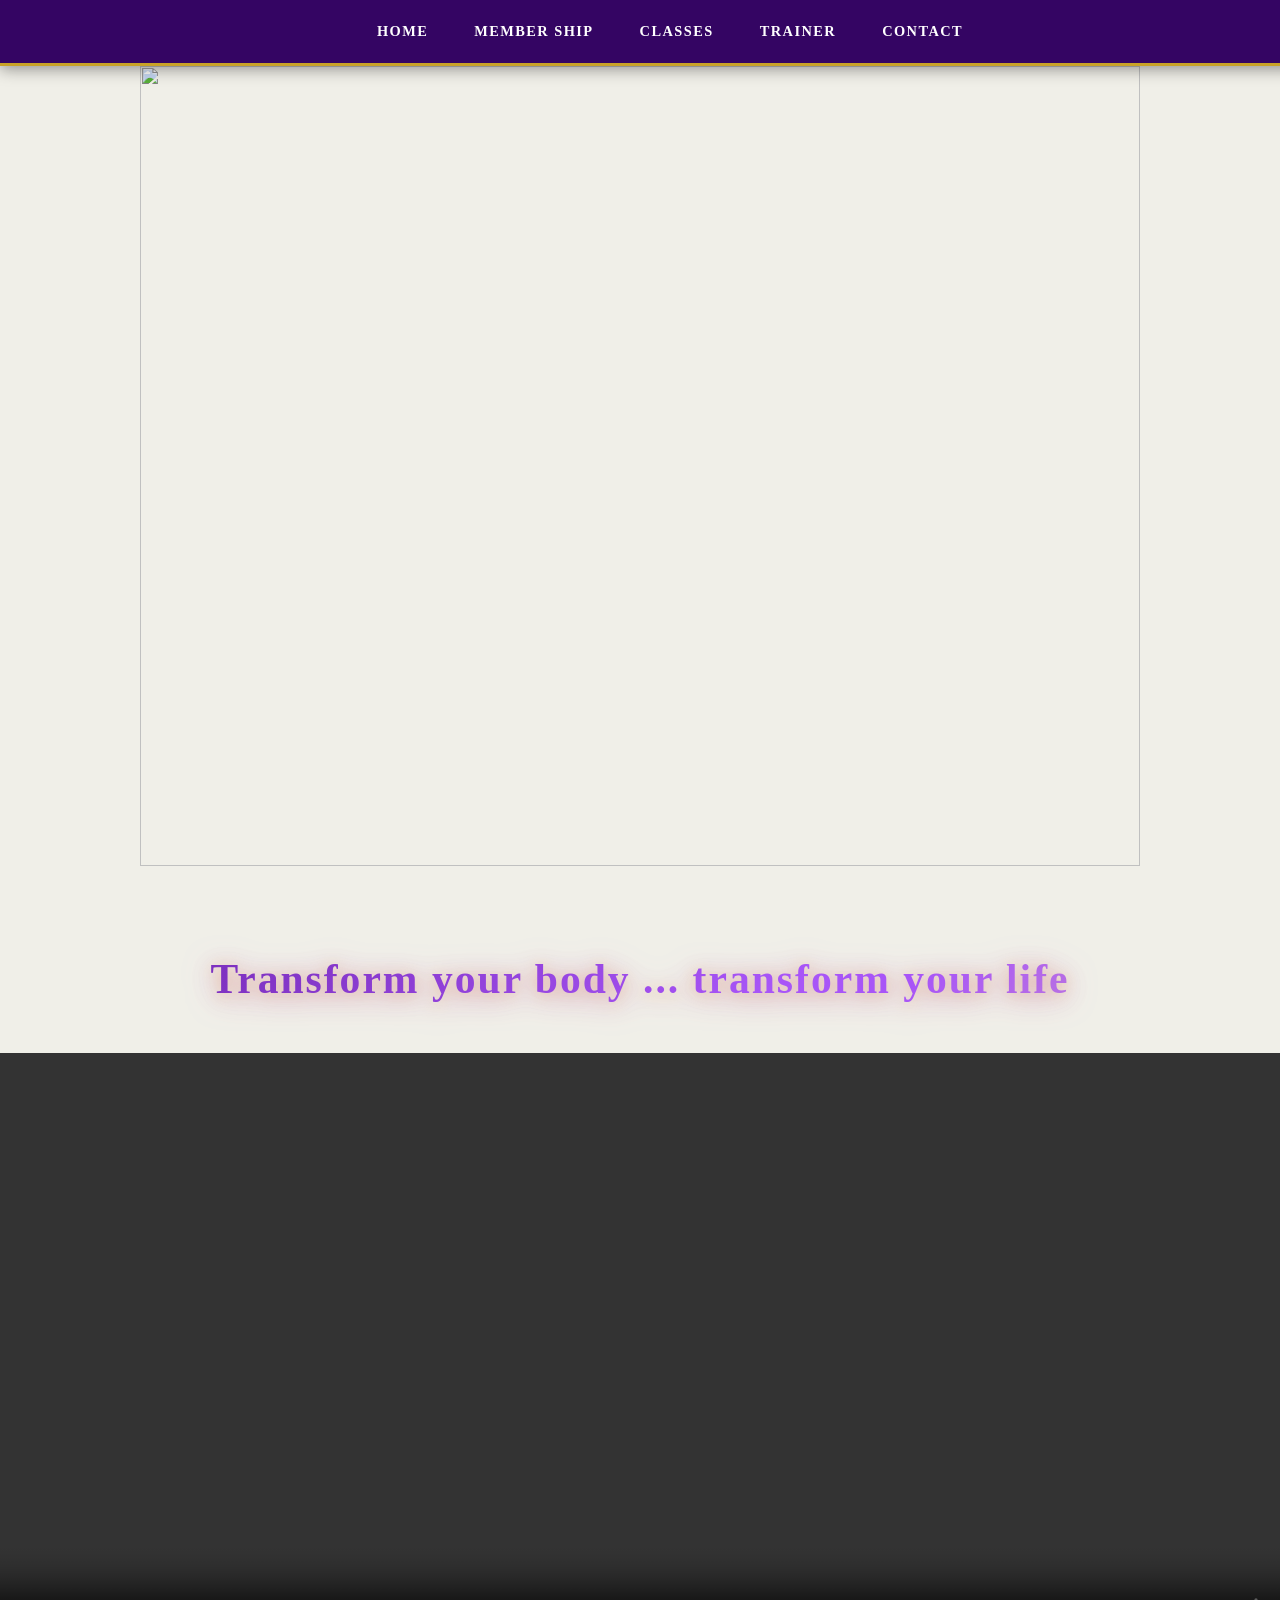
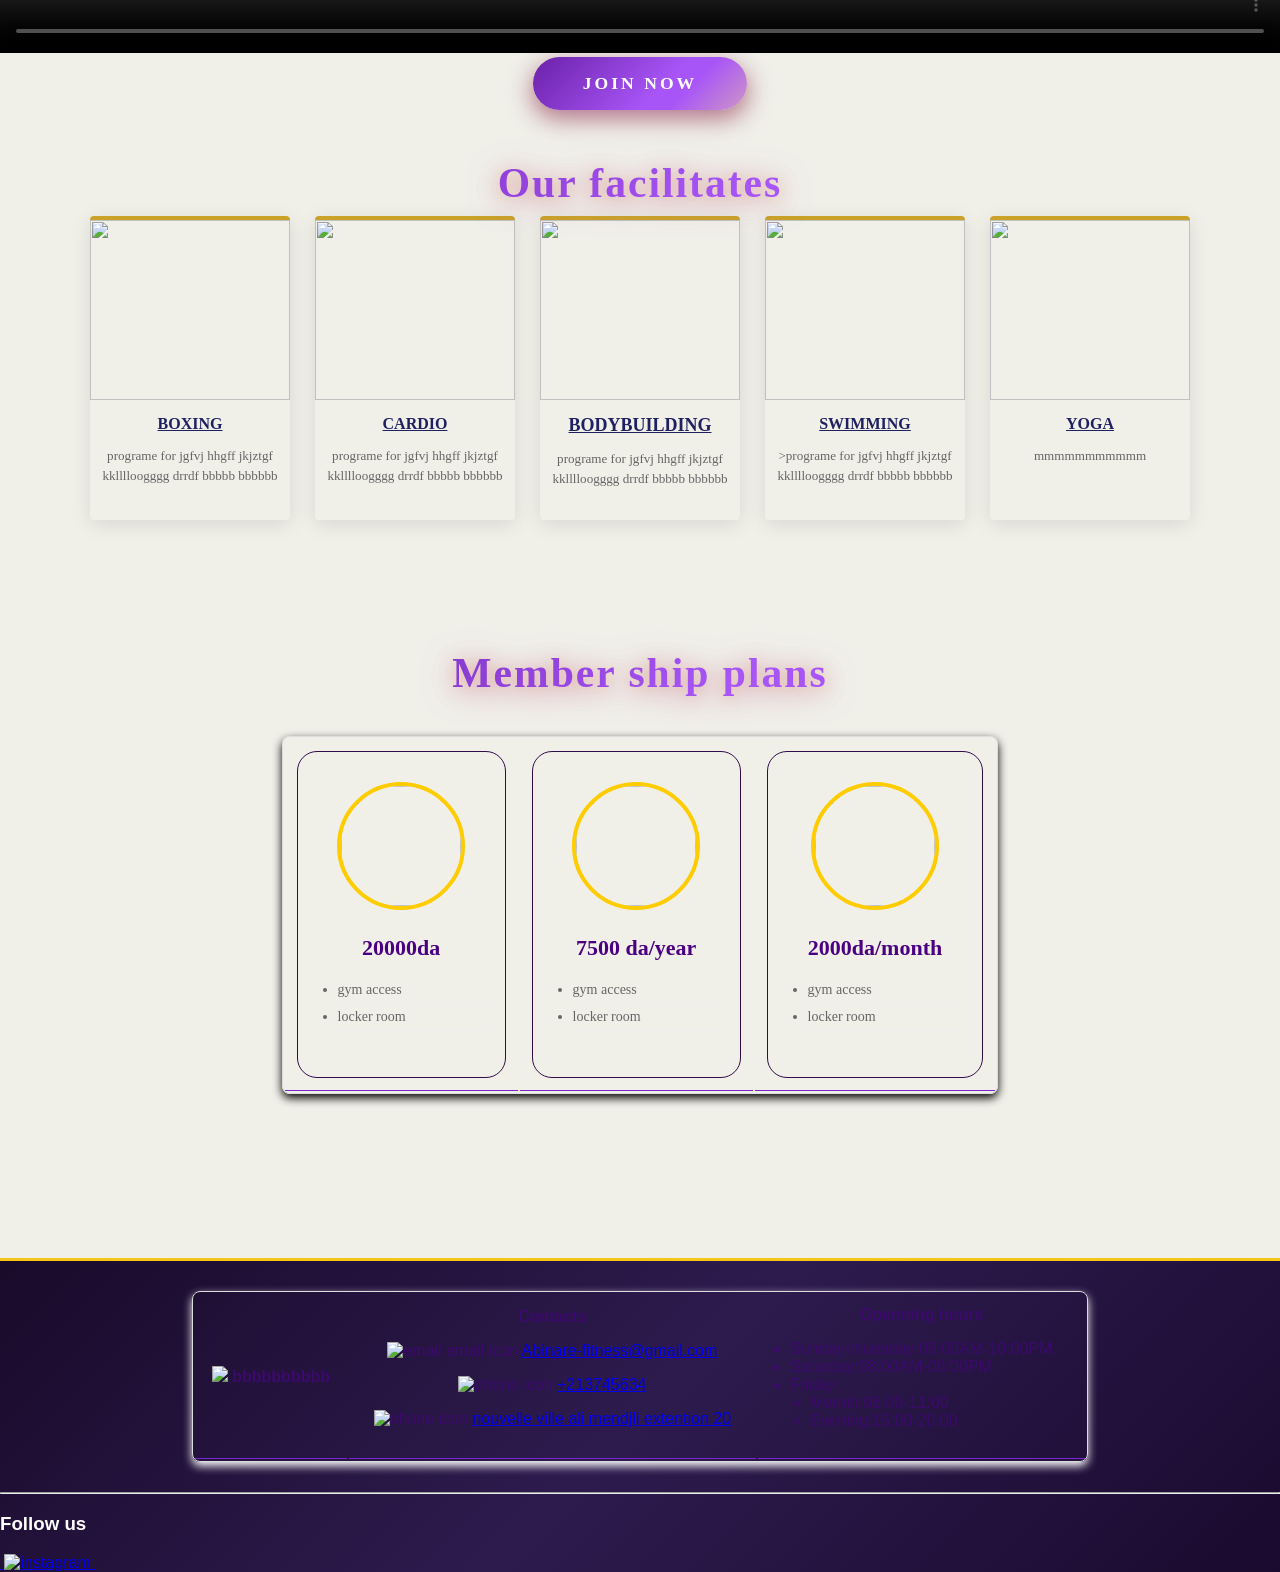
==== index.html @ 5574ee58 "add css" ====
<!DOCTYPE html>
<html>
    <head>
        <title>abinare-home</title>
        <link rel="stylesheet" href="home.css">
    </head>

 <body>
                         <!--navigation bar-->
    <nav class="navigation-bar">
        <ul>
            <li><a href="index.html">Home</a></li>
            <li><a href="membership.html">Member ship</a></li>
            <li><a href="Classes.html">Classes</a></li>
            <li><a href="trainer.html">Trainer</a></li>
            <li><a href="contact.html">Contact</a></li>
        </ul>
    </nav>

                            <!--hero section-->
<section class="herro">
    <div class="logo">
            <img src="c:\Users\pc\Downloads\logo Mar 7, 2026, 10_43_52 AM.png" >
    </div>  
    <div>
        <h1 id="slg">Transform your body ... transform your life</h1>
    </div>
                        <!--motivation video-->
    <section class="motivation video">
            <video controls>
            <source src="c:\Users\pc\Downloads\document_5861628553623248924.mp4" type="video/mp4"> your browser does not suppport the video tag
            </video>
    </section>
                        <!--join buttom-->
    <section class="join-button">
           <button type="button">join now</button>
    </section>
</section>
                           <!--facilitates-->
    <section class="facilitatesofabinare">
       <h2>Our facilitates</h2>
                                 <!--Boxing-->
          <div class="facilitates">
            <div class="facilitates-it">
             <img src="c:\Users\pc\Downloads\boxing.jpg">
                <a href="boxing.html" title="go to section">Boxing</a>
                <p>programe for jgfvj hhgff jkjztgf kklllloogggg drrdf bbbbb bbbbbb</p>
            </div>
                                 <!--cardio-->
          <div class="facilitates-it">
              <img src="c:\Users\pc\Downloads\photo_5861976618232909266_y.jpg">
                    <a href="cardio.html" title="go to section">Cardio</a>
                <p>programe for jgfvj hhgff jkjztgf kklllloogggg drrdf bbbbb bbbbbb </p>
          </div>
                              <!--Bodybuilding-->
          <div class="facilitates-it">
              <img src="c:\Users\pc\Downloads\photo_5861976618232909281_y.jpg" >     
                    <a href="Bodybuilding.html" style="font-size: 18px;"title="go to section">Bodybuilding</a>
                    <p>programe for jgfvj hhgff jkjztgf kklllloogggg drrdf bbbbb bbbbbb</p>
          </div>
                               <!--Swimming-->
          <div class="facilitates-it">
                <img src="c:\Users\pc\Downloads\photo_5861976618232909267_y.jpg"  >                
                    <a href="Swimming.html" title="go to section">Swimming</a>
                    <p>>programe for jgfvj hhgff jkjztgf kklllloogggg drrdf bbbbb bbbbbb</p>
          </div>
           <!--Yoga-->
           <div class="facilitates-it">
            <img src="c:\Users\pc\Downloads\photo_5875226192909110465_y.jpg">
                <a href="Yoga.html" title="go to section">Yoga</a>
                <p>mmmmmmmmmmm</p>
            </div>
           </div>
    </section>

                            <!--member ship section-->
    <section class="membership">
        <h2>Member ship plans</h2>
        <table classs="membership-t">
            <tr>
                <td>
                    <div class="membership-c">
                     <img src="c:\Users\pc\Downloads\photo_5861976618232909250_y.jpg"> <br>
                         <span><b>20000da</b></span>
                        <ul>
                            <li>gym access</li>
                            <li>locker room</li>
                        </ul>
                    </div>                        
                </td>
                <td >
                    <div class="membership-c">
                      <img src="c:\Users\pc\Downloads\photo_5861976618232909255_y.jpg"> <br>
                      <span><b>7500 da/year</b></span>
                      <ul>
                        <li>gym access</li>
                        <li>locker room</li>
                      </ul>
                    </div>
                </td>
                <td>
                    <div class="membership-c">
                        <img src="c:\Users\pc\Downloads\photo_5861976618232909254_y.jpg"> <br>
                        <span><b>2000da/month</b></span>
                        <ul>
                            <li>gym access</li>
                            <li>locker room</li>
                        </ul>
                    </div>
                </td>
            </tr>
        </table>
    </section>
                <br><br><br>
                            <!--footer-->
    <footer class="footer-h">
        <table>
            <tr>
                <td>
                  <div>
                    <img src="c:\Users\pc\Downloads\logo Mar 7, 2026, 10_43_52 AM.png">
                    <span><b>bbbbbbbbbb</b></span>
                  </div>
                </td>
                <td>
                  <div>
                  <span><b>Contacts</b></span>
                   <p>
                <img src="c:\Users\pc\Downloads\adressmail.png" alt="email email icon">
                <a href="mailto:Abinare-fitness@gmail.com">Abinare-fitness@gmail.com</a>               
                   </p>
                   <p>
                    <img src="c:\Users\pc\Downloads\icon_transparent_1.png" alt="phone icon">
                    <a href="mailto:+213745634">+213745634</a>
                   </p>
                    <p>
                    <img src="c:\Users\pc\Downloads\icon_transparent_2.png"alt="phone icon">
                    <a href="mailto:nouvelle ville ali mendjli extention 20 ">nouvelle ville ali mendjli extention 20</a>
                   </p>
                </div>
                </td>
                 <td>
                   <div>
                      <spam><b>Openning hours</b></spam>
                <ul>
                    <li>Sunday-thuesday:06:00AM-10:00PM</li>
                    <li>Saturday:08:00AM-08:00PM</li>
                    <li>Friday:</li>
                    <ul>
                        <li>Mornin:06:00-11:00</li>
                        <li>Evening:15:00-20:00</li>
                    </ul>
                </ul>
             </div>
             </td>
            </tr>
        </table>
             <hr>
             <h3>Follow us</h3>
             <div>
                <a href="http://facebook.com " target="_blank">
                    <img src=""alt="">
                </a>
                <a href="http://Instagram.com " target="_blank">
                    <img src="c:\Users\pc\Downloads\photo_5864228418046594555_x.jpg"alt="instagram">
                    <a href="http://wa.me " target="_blank">
                    <img src=""alt="">
                </a>
                </a>
             </div>
    </footer>
</body>
</html>
---- home.css ----
body{
    background-color: #f0efe8;
    margin: 0;
    padding: 0;
}
.navigation-bar{
    background-color:#340563;
    padding: 15px 30px;
    position: sticky;
    top:0;
    z-index: 100;
    box-shadow: 0 3px 15px rgba(0,0,0,0.4);
    width: 100%;
    border-bottom: 3px solid #c9a227;
}
.navigation-bar ul{
    list-style: none;
    display: flex;
    gap: 10px;
    margin: 0;
    padding: 0;
    justify-content: center;
}
.navigation-bar ul li a{
    color: white;
    text-decoration: none;
    font-size: 0.9rem;
    font-weight: 600;
    letter-spacing: 0.1em;
    text-transform: uppercase;
    padding: 8px 18px;
    display: block;
    transition: color 0.2s;
    position: relative;
}
.navigation-bar ul li a::after{
    position: absolute;
    bottom: 0;
    left: 50%;
    right: 50%;
    height: 2px;
    background: #c9a227;
    transition: left 0.25s,right 0.25s;  
}
.navigation-bar ul li a:hover{
    color: #c9a227;
}
.navigation-bar ul li a:hover::after{
    left: 10%;
    right: 10%;
}
h1{
    text-align: center;
    background-color: #340563;
    color:#ffd700;
    width: 100%;
    padding: 40px;
    margin-top: 20px;
    font-size: 40px;
    margin: 0;
    letter-spacing: 2px;
}
/*home*/
.logo{
   display: flex;
   align-items: center;
   justify-content: center;
   perspective: 800px;
}
.logo img{
    width: 1000px;
    height: 800px;
}
#slg ,h2{
    text-align: center;
    font-family: 'playfair display', 'georgia' ,serif;
    font-size: 2.6rem;
    font-weight: 700;
    letter-spacing: 2px;
    line-height: 1.6;
    margin:0 auto;
    margin-top: 40px;
    width: 90%;
    background: linear-gradient(135deg , #6b21a8 0%, #a855f7 30% ,#a855f7 35% ,#fde68a 68%, #f59e0b 80%, white 100%);
    -webkit-background-clip: text;
    -webkit-text-fill-color: transparent;
    filter: drop-shadow(0px 4px 15px rgba(168,85,247,0.6)) drop-shadow(0px 2px 8px rgba(245,158,11,0.4));
    background-size: 200% 200%;
    animation: shimmer 4s ease-in-out infinite;
}
@keyframes shimmer {
        0% {background-position:0% 50%}
        50% {background-position:100% 50%}
        100% {background-position:0% 50%}
    }


.motivation video{
    width: 100%;
    height: 600px;
}
.join-button button{
 display: block;
 margin: 0 auto;
 padding: 16px 50px;
 font-family: 'playfair display','georgia',serif;
 font-size: 1.1rem;
 font-weight: 700;
 letter-spacing: 3px;
 text-transform: uppercase;
 color: white;
 border: none;
 border-radius: 50px;
 cursor: pointer;
 background:linear-gradient(135deg , #6b21a8 0%, #a855f7 30% ,#a855f7 35% ,#fde68a 68%, #f59e0b 80%, white 100%);
 background-size: 200% 200%;
 animation: btnShimmer 3s ease-in-out infinite;
 box-shadow:0 8px 25px rgba(107,33,168,0.5),0 8px 20px rgba(245,158,11,0.4);
}
.join-button button:active{
    transform:translateY(0px) scale(0.98) ;
}
@keyframes shimmer {
        0% {background-position:0% 50%}
        50% {background-position:100% 50%}
        100% {background-position:0% 50%}

    }
    /*classes-home */
    .facilitatesofabinare{
        padding: flex;
        background-color: #f0efe8;
    }
    .facilitates{
        display: flex;
        flex-wrap: wrap;
        gap: 25px;
        justify-content: center;
    }
    .facilitates-it{
        border-top: 4px solid #c9a227;
        border-radius: 4px;
        width: 200px;
        overflow: hidden;
        box-shadow: 0 4px 20px rgba(0,0,0,0.1);
        text-align: center;
        transition: transform 0.25s ,box-shadow 0.25s;
    }
    .facilitates-it:hover{
        transform:translateY(-6px);
        box-shadow: 0 10px 30px rgba(0,0,0,0.18);

    }
    .facilitates-it img{
        width:100%;
        height:180px;
        object-fit: cover;
        display: block;
    }
    .facilitates-it a{
        display: block;
        margin: 15px 10px 8px;
        color: #1e2060;
        font-size: 1rem;
        font-weight: 700;
        text-transform: uppercase;
        transition: color 0.2s;
    }
    .facilitates-it a:hover{
        color: #c9a227;
    }
    .facilitates-it p{
        color: #666;
        font-size: 0.82rem;
        padding: 0 12px 18px;
        line-height: 1.5;
    }
    /*membership-home*/
    .membership{
        padding: 80px 10%;
        text-align: center;
    }
    .membership-t{
        width: 100%;
        border-collapse: separate;
        border-spacing: 30px;
    }
    .membership-c{
        border-radius: 20px;
        border: 1px solid #2f0d4b;
        box-shadow: 0 10px 25px rgba();
        padding: 30px 20px;
        transition: all 0.3s ease;
        text-align: center;
    }
    .membership-c:hover{
        transform: translateY(-10px);
        box-shadow: 0 15px 35px rgba(0,0,0,0.1);
        border-color: #ffcc00;
        background-color: #4b0082;
    }
    .membership-c img{
        width: 120px;
        height: 120px;
        border-radius: 50%;
        object-fit: cover;
        border:4px solid #ffcc00 ;
        margin-bottom: 15px;
    }
    .membership-c span {
        display: block;
        font-size: 22px;
        font-weight: bold;
        color: #4b0082;
        margin: 10px 0;
        transition: 0.3s;
    }
    .membership-c:hover span{
        color: #ffcc00;
    }
    .membership-c ul li{
        font-size: 14px;
        color: #666;
        padding: 5px 0;
        border-bottom: 1px solid #f0f0f0;
        transition: 0.3s;
    }
.membership-c:hover ul li{
    color: #ffffff;
    border-bottom: rgba(255,255,255,0.2);
}
/*classes*/
#classes-des{
    font-size: 1.3rem;
    color: #555;
    letter-spacing: 1px;
    font-style: italic;
    text-align: center;
    margin: 10px auto 20px;
    margin-top: 40px;
    max-width: 600px;
    line-height: 1.6;
     background: linear-gradient(135deg , #6b21a8 0%, #a855f7 30% ,#a855f7 35% ,#fde68a 68%, #f59e0b 80%, white 100%);
    -webkit-background-clip: text;
    -webkit-text-fill-color: transparent;
}
 /*footer*/
 .footer-h{
    background: linear-gradient(135deg,#1a0a2a 0%,#2d1b4e 50%,#1a0a2e 100%);
    color: #fff;
    font-family: 'Segoe UI', sans-serif;
    border-top: 3px solid #f5c518;
    padding:0;
 }
 

/*memberships*/
.register{

}
                            /*adminplans*/
 #pl{
    text-align: center;
    color: #5a189a;
    font-size: 20px;                         }
    /*styling tables(classes & add a new plam*/
table{
    width:70%;
    margin: 30px auto;
    border: 1px solid #ddd;
    border-radius: 8px;
    border-collapse: separate;
    overflow: hidden;
    box-shadow: 0 4px 10px;
    rgba(0,0,0,0,1);
}
th{
    background-color: #ffda03;
    color: #3c096c;
    padding: 12px;
    font-size: 18px;  
}
td{
    padding: 12px;
    text-align: center;
    border-bottom: 1px solid #7b24d2;
    color:#3c096c;
}
tr:hover{
   background-color: #f5e6ff;
}
ul{
    text-align: left;
    padding-left: 20px;
}
button{
    display: block;
     margin: 3px auto;
    padding: 16px 50px;
    background-color: #5a189a;
    color: white;
    border: none;
    border-radius: 6px;
    cursor: pointer;
    font-weight: bold;
    transition: 0.3s;
}
button:hover{
    background-color:#ffd700;
    color: #3c0961;
}
.planform , .register{ 
    max-width: 600px;
    margin: 0 auto;
    padding: 20px;
    border: 5px solid #5a189a;
    border-radius: 15px;
    box-shadow: 5px 5px 15px;
    background-color: #f5e6ff /*#f0efe8*/;
    rgba(0,0,0,0,1);
}
field{
    border: none;
    padding: 0;
}
label{
    display: block;
    color: #350336;
    font-weight: bold;
    margin-bottom: 5px;
}
input[type="text"],input[type="number"],textarea{
    width: 100%;
    padding: 10px;
    margin-bottom: 40px;
    border: 3px solid ;
    border-radius: 15px;
    border-color: #ffd700;
    box-sizing: border-box;
}
input:focus,textarea:focus{
    outline: none;
    background-color: #ffd700;
    box-shadow: 0 0 5px rgba(45,42,26,0.5);
}
textarea{
    height: 100px;
    resize: vertical;
}
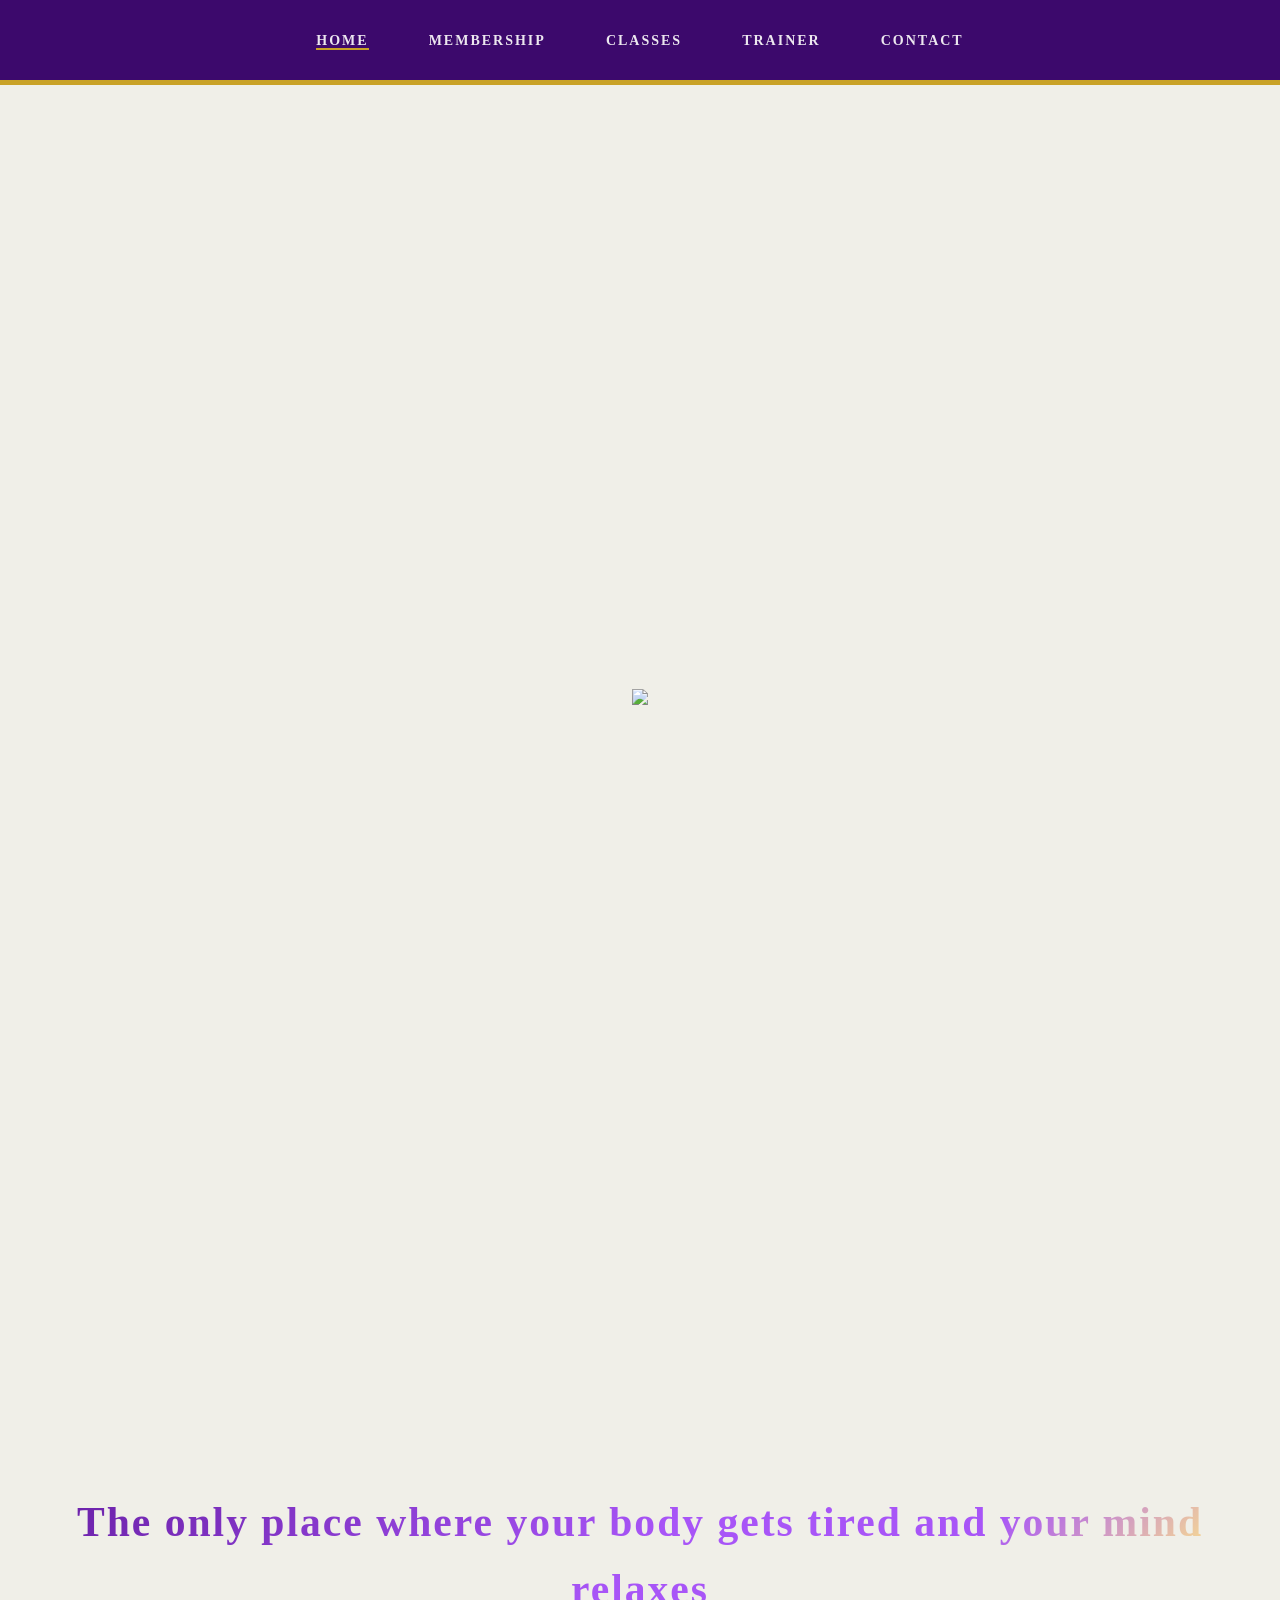
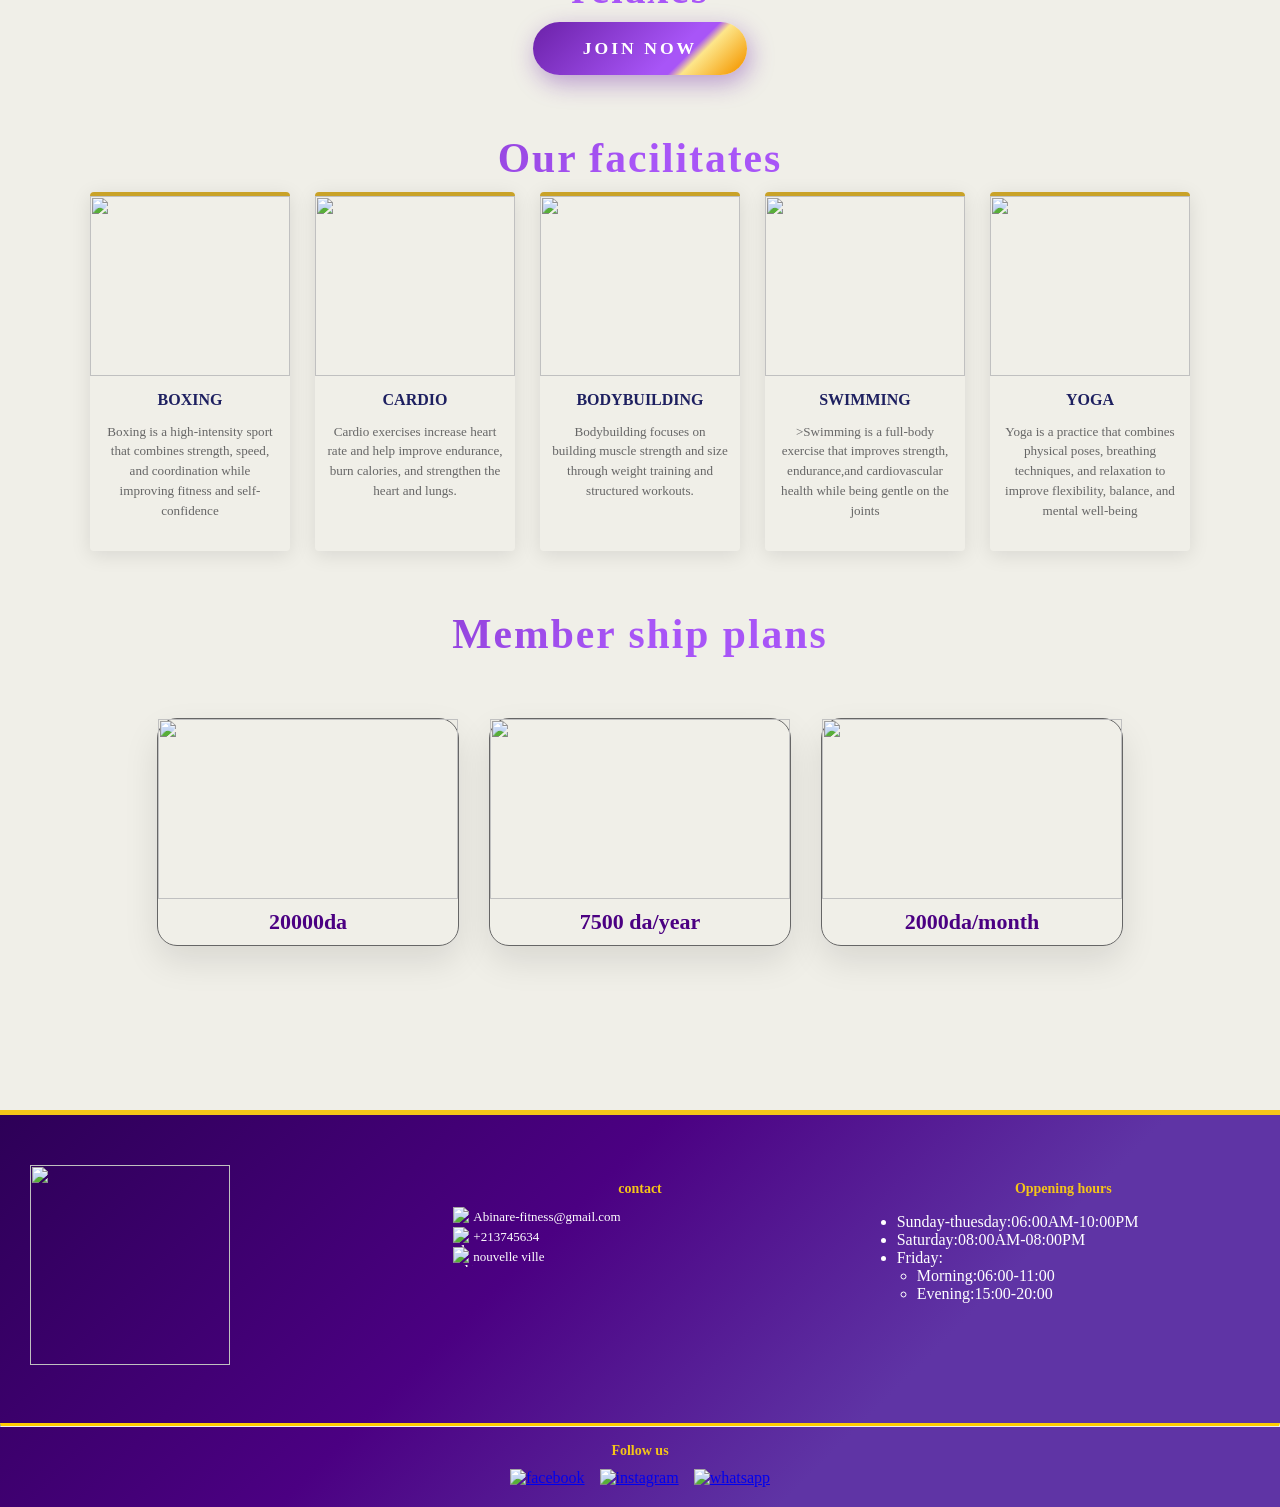
==== commit a67a1e2a: "add" ====
--- a/index.html
+++ b/index.html
@@ -1,171 +1,143 @@
 <!DOCTYPE html>
 <html>
     <head>
-        <title>abinare-home</title>
+        <title></title>
         <link rel="stylesheet" href="home.css">
     </head>
 
  <body>
                          <!--navigation bar-->
-    <nav class="navigation-bar">
+                         <header>
+    <nav class="Links">
         <ul>
-            <li><a href="index.html">Home</a></li>
-            <li><a href="membership.html">Member ship</a></li>
-            <li><a href="Classes.html">Classes</a></li>
-            <li><a href="trainer.html">Trainer</a></li>
-            <li><a href="contact.html">Contact</a></li>
+            <li><a href="index.html" id="access" class="active">Home</a></li>
+            <li><a href="membership.html"id="access">Membership</a></li>
+            <li><a href="Classes.html" id="access">Classes</a></li>
+            <li><a href="trainers.html"id="access">Trainer</a></li>
+            <li><a href="contact.html"id="access">Contact</a></li>
         </ul>
     </nav>
-
+</header>
                             <!--hero section-->
-<section class="herro">
+<section>
+                  <!--motivation video-->
+    <section class="motivation video">
+            <video autoplay muted loop>
+            <source src="c:\Users\Far DigiTech\OneDrive\Dokumenter\photo\LUXURIOUS GYM TOUR __ MINISTRY OF FITNESS __ INTERIOR DESIGN BY AP INTERIOR STUDIO.mp4" type="video/mp4">
+            </video>
+    </section>
     <div class="logo">
-            <img src="c:\Users\pc\Downloads\logo Mar 7, 2026, 10_43_52 AM.png" >
+            <img src="c:\Users\Far DigiTech\OneDrive\Dokumenter\photo\5888913227184278821_121.jpg" >
     </div>  
     <div>
-        <h1 id="slg">Transform your body ... transform your life</h1>
+        <h2 id="slg">The only place where your body gets tired and your mind relaxes</h2>
     </div>
-                        <!--motivation video-->
-    <section class="motivation video">
-            <video controls>
-            <source src="c:\Users\pc\Downloads\document_5861628553623248924.mp4" type="video/mp4"> your browser does not suppport the video tag
-            </video>
-    </section>
                         <!--join buttom-->
     <section class="join-button">
            <button type="button">join now</button>
     </section>
 </section>
-                           <!--facilitates-->
+                           <!--facilitates section-->
     <section class="facilitatesofabinare">
        <h2>Our facilitates</h2>
                                  <!--Boxing-->
           <div class="facilitates">
             <div class="facilitates-it">
-             <img src="c:\Users\pc\Downloads\boxing.jpg">
-                <a href="boxing.html" title="go to section">Boxing</a>
-                <p>programe for jgfvj hhgff jkjztgf kklllloogggg drrdf bbbbb bbbbbb</p>
+             <img src="c:\Users\Far DigiTech\OneDrive\Dokumenter\photo\5861976618232909273_121.jpg">
+                <a href="boxing.html" title="boxing">Boxing</a>
+                <p>Boxing is a high-intensity sport that combines strength, speed, and coordination while improving fitness and self-confidence</p>
             </div>
                                  <!--cardio-->
           <div class="facilitates-it">
-              <img src="c:\Users\pc\Downloads\photo_5861976618232909266_y.jpg">
-                    <a href="cardio.html" title="go to section">Cardio</a>
-                <p>programe for jgfvj hhgff jkjztgf kklllloogggg drrdf bbbbb bbbbbb </p>
+              <img src="c:\Users\Far DigiTech\OneDrive\Dokumenter\photo\5888913227184278861_121.jpg">
+                    <a href="cardio.html"title="cardio">Cardio</a>
+                <p>Cardio exercises increase heart rate and help improve endurance, burn calories, and strengthen the heart and lungs.</p>
           </div>
                               <!--Bodybuilding-->
           <div class="facilitates-it">
-              <img src="c:\Users\pc\Downloads\photo_5861976618232909281_y.jpg" >     
-                    <a href="Bodybuilding.html" style="font-size: 18px;"title="go to section">Bodybuilding</a>
-                    <p>programe for jgfvj hhgff jkjztgf kklllloogggg drrdf bbbbb bbbbbb</p>
+              <img src="c:\Users\Far DigiTech\OneDrive\Dokumenter\photo\5861976618232909281_121.jpg" >     
+                    <a href="Bodybuilding.html"title="bodybuilding">Bodybuilding</a>
+                    <p>Bodybuilding focuses on building muscle strength and size through weight training and structured workouts.</p>
           </div>
                                <!--Swimming-->
           <div class="facilitates-it">
-                <img src="c:\Users\pc\Downloads\photo_5861976618232909267_y.jpg"  >                
-                    <a href="Swimming.html" title="go to section">Swimming</a>
-                    <p>>programe for jgfvj hhgff jkjztgf kklllloogggg drrdf bbbbb bbbbbb</p>
+                <img src="c:\Users\Far DigiTech\OneDrive\Dokumenter\photo\5888913227184278862_121.jpg"  >                
+                    <a href="Swimming.html" title="swimming">Swimming</a>
+                    <p>>Swimming is a full-body exercise that improves strength, endurance,and cardiovascular health while being gentle on the joints</p>
           </div>
            <!--Yoga-->
            <div class="facilitates-it">
-            <img src="c:\Users\pc\Downloads\photo_5875226192909110465_y.jpg">
-                <a href="Yoga.html" title="go to section">Yoga</a>
-                <p>mmmmmmmmmmm</p>
+            <img src="c:\Users\Far DigiTech\OneDrive\Dokumenter\photo\5875226192909110465_121.jpg">
+                <a href="Yoga.html" title="yoga">Yoga</a>
+                <p>Yoga is a practice that combines physical poses, breathing techniques, and relaxation to improve flexibility, balance, and mental well-being</p>
             </div>
            </div>
     </section>
 
-                            <!--member ship section-->
-    <section class="membership">
-        <h2>Member ship plans</h2>
-        <table classs="membership-t">
-            <tr>
-                <td>
+                            <!--membership section-->
+    <section>
+        <h2>Member ship plans</h2>  
+        <div class="membership">         
                     <div class="membership-c">
-                     <img src="c:\Users\pc\Downloads\photo_5861976618232909250_y.jpg"> <br>
+                     <img src="c:\Users\Far DigiTech\OneDrive\Dokumenter\photo\5888913227184278863_121.jpg"> 
                          <span><b>20000da</b></span>
-                        <ul>
-                            <li>gym access</li>
-                            <li>locker room</li>
-                        </ul>
                     </div>                        
-                </td>
-                <td >
                     <div class="membership-c">
-                      <img src="c:\Users\pc\Downloads\photo_5861976618232909255_y.jpg"> <br>
+                      <img src="c:\Users\Far DigiTech\OneDrive\Dokumenter\photo\5861976618232909255_121.jpg"> 
                       <span><b>7500 da/year</b></span>
-                      <ul>
-                        <li>gym access</li>
-                        <li>locker room</li>
-                      </ul>
                     </div>
-                </td>
-                <td>
                     <div class="membership-c">
-                        <img src="c:\Users\pc\Downloads\photo_5861976618232909254_y.jpg"> <br>
+                        <img src="c:\Users\Far DigiTech\OneDrive\Dokumenter\photo\5888913227184278864_121.jpg">
                         <span><b>2000da/month</b></span>
-                        <ul>
-                            <li>gym access</li>
-                            <li>locker room</li>
-                        </ul>
                     </div>
-                </td>
-            </tr>
-        </table>
+        </div>           
     </section>
                 <br><br><br>
                             <!--footer-->
-    <footer class="footer-h">
-        <table>
-            <tr>
-                <td>
-                  <div>
-                    <img src="c:\Users\pc\Downloads\logo Mar 7, 2026, 10_43_52 AM.png">
-                    <span><b>bbbbbbbbbb</b></span>
-                  </div>
-                </td>
-                <td>
-                  <div>
-                  <span><b>Contacts</b></span>
-                   <p>
-                <img src="c:\Users\pc\Downloads\adressmail.png" alt="email email icon">
+    <footer  class="footer-h">
+        <div class="footer-g"> 
+            <div class="footer-logo">
+                    <img src="c:\Users\Far DigiTech\OneDrive\Dokumenter\photo\5888913227184278821_121.jpg">
+            </div>
+                     <div class="footer-contact">
+                         <h3>contact</h3>
+                   <div class="contact-it">
+                <img src="c:\Users\Far DigiTech\OneDrive\Dokumenter\photo\5884361072951627106_121.jpg" alt="email icon">
                 <a href="mailto:Abinare-fitness@gmail.com">Abinare-fitness@gmail.com</a>               
-                   </p>
-                   <p>
-                    <img src="c:\Users\pc\Downloads\icon_transparent_1.png" alt="phone icon">
-                    <a href="mailto:+213745634">+213745634</a>
-                   </p>
-                    <p>
-                    <img src="c:\Users\pc\Downloads\icon_transparent_2.png"alt="phone icon">
-                    <a href="mailto:nouvelle ville ali mendjli extention 20 ">nouvelle ville ali mendjli extention 20</a>
-                   </p>
-                </div>
-                </td>
-                 <td>
-                   <div>
-                      <spam><b>Openning hours</b></spam>
+                   </div>
+                   <div class="contact-it">
+                    <img src="c:\Users\Far DigiTech\OneDrive\Dokumenter\photo\5864228418046594525_121.jpg" alt="phone icon">
+                    <a href="tel:+213745634">+213745634</a>
+                   </div>
+                    <div  class="contact-it">
+                    <img src="c:\Users\Far DigiTech\OneDrive\Dokumenter\photo\5888913227184278807_121.jpg"alt="address icon">
+                    <span>nouvelle ville </span>
+                    </div>
+            </div>
+            <div class="f-oppenin-h">
+                 <h3>Oppening hours</h3>
                 <ul>
                     <li>Sunday-thuesday:06:00AM-10:00PM</li>
                     <li>Saturday:08:00AM-08:00PM</li>
                     <li>Friday:</li>
                     <ul>
-                        <li>Mornin:06:00-11:00</li>
+                        <li>Morning:06:00-11:00</li>
                         <li>Evening:15:00-20:00</li>
                     </ul>
                 </ul>
              </div>
-             </td>
-            </tr>
-        </table>
+        </div>
              <hr>
              <h3>Follow us</h3>
-             <div>
-                <a href="http://facebook.com " target="_blank">
-                    <img src=""alt="">
+             <div class="footer-social">
+                <a href="http://facebook.com "target="_blank">
+                    <img src="c:\Users\Far DigiTech\OneDrive\Dokumenter\photo\5884361072951627110_120.jpg"alt="facebook">
                 </a>
-                <a href="http://Instagram.com " target="_blank">
-                    <img src="c:\Users\pc\Downloads\photo_5864228418046594555_x.jpg"alt="instagram">
-                    <a href="http://wa.me " target="_blank">
-                    <img src=""alt="">
+                <a href="http://Instagram.com "target="_blank">
+                    <img src="c:\Users\Far DigiTech\OneDrive\Dokumenter\photo\5888913227184278806_121.jpg"alt="instagram">
                 </a>
+                <a href="http://wa.me " target="_blank">
+                    <img src="c:\Users\Far DigiTech\OneDrive\Dokumenter\photo\5884361072951627112_121.jpg"alt="whatsapp">
                 </a>
              </div>
     </footer>
--- a/home.css
+++ b/home.css
@@ -1,74 +1,75 @@
+@import url('https://fonts.googleapis.com/css2?family=Archivo+Black&family=Faster+One&family=Story+Script&display=swap');
 body{
     background-color: #f0efe8;
     margin: 0;
-    padding: 0;
-}
-.navigation-bar{
-    background-color:#340563;
-    padding: 15px 30px;
-    position: sticky;
-    top:0;
-    z-index: 100;
-    box-shadow: 0 3px 15px rgba(0,0,0,0.4);
+}
+body::selection{
+    background-color:#c9a227;
+    color: #2d0057;
+}
+#access{
+  color: #ece7ef;
+  text-decoration: none;
+  font-size: 14px;
+  font-weight: 700;
+  letter-spacing: 2px;
+  text-transform: uppercase; 
+}
+.Links ul{
+  margin: 0;
+  display: flex;
+  justify-content: center;
+  align-items: center;
+  gap: 60px;
+  padding:15px 30px;
+  background-color: #3c096c;
+  list-style: none;
+  border-bottom: 5px solid #c9a227;
+  height: 50px;
+}
+#access:hover{
+  color: #c9a227;
+}
+nav a.active{
+  color: #c9a227;
+  border-bottom: 2px solid #c9a227;
+}
+
+#Meet {
+  font-family: "Faster One", system-ui;
+  font-weight: 400;
+  font-style: normal;
+  color: whitesmoke;
+}
+
+span {
+  color: #c9a227;
+}
+h1{ 
+    text-align: center;
+    font-family: 'Faster One',system-ui;
+    font-style: normal;
+    font-weight: 900;
+    letter-spacing: 4px;
+    background-color: #4b0082;
+    margin: 0;
     width: 100%;
-    border-bottom: 3px solid #c9a227;
-}
-.navigation-bar ul{
-    list-style: none;
-    display: flex;
-    gap: 10px;
-    margin: 0;
-    padding: 0;
-    justify-content: center;
-}
-.navigation-bar ul li a{
+    padding: 20px 0;
+}
+#white{
     color: white;
-    text-decoration: none;
-    font-size: 0.9rem;
-    font-weight: 600;
-    letter-spacing: 0.1em;
-    text-transform: uppercase;
-    padding: 8px 18px;
-    display: block;
-    transition: color 0.2s;
-    position: relative;
-}
-.navigation-bar ul li a::after{
-    position: absolute;
-    bottom: 0;
-    left: 50%;
-    right: 50%;
-    height: 2px;
-    background: #c9a227;
-    transition: left 0.25s,right 0.25s;  
-}
-.navigation-bar ul li a:hover{
+}
+#jaune{
     color: #c9a227;
 }
-.navigation-bar ul li a:hover::after{
-    left: 10%;
-    right: 10%;
-}
-h1{
-    text-align: center;
-    background-color: #340563;
-    color:#ffd700;
-    width: 100%;
-    padding: 40px;
-    margin-top: 20px;
-    font-size: 40px;
-    margin: 0;
-    letter-spacing: 2px;
-}
-/*home*/
+                          /*home*/
 .logo{
-   display: flex;
+  display: flex;
    align-items: center;
-   justify-content: center;
-   perspective: 800px;
+   justify-content: center; 
 }
 .logo img{
-    width: 1000px;
+    weight: 800px;
     height: 800px;
 }
 #slg ,h2{
@@ -78,23 +79,12 @@
     font-weight: 700;
     letter-spacing: 2px;
     line-height: 1.6;
-    margin:0 auto;
-    margin-top: 40px;
+    margin: 0 auto;
     width: 90%;
-    background: linear-gradient(135deg , #6b21a8 0%, #a855f7 30% ,#a855f7 35% ,#fde68a 68%, #f59e0b 80%, white 100%);
+    background: linear-gradient(135deg , #6b21a8 0%, #a855f7 50% ,#a855f7 75% ,#fde68a 95%, #facc 100%);
     -webkit-background-clip: text;
     -webkit-text-fill-color: transparent;
-    filter: drop-shadow(0px 4px 15px rgba(168,85,247,0.6)) drop-shadow(0px 2px 8px rgba(245,158,11,0.4));
-    background-size: 200% 200%;
-    animation: shimmer 4s ease-in-out infinite;
-}
-@keyframes shimmer {
-        0% {background-position:0% 50%}
-        50% {background-position:100% 50%}
-        100% {background-position:0% 50%}
-    }
-
-
+    }
 .motivation video{
     width: 100%;
     height: 600px;
@@ -103,7 +93,7 @@
  display: block;
  margin: 0 auto;
  padding: 16px 50px;
- font-family: 'playfair display','georgia',serif;
+ font-family: 'playfair display',serif;
  font-size: 1.1rem;
  font-weight: 700;
  letter-spacing: 3px;
@@ -112,26 +102,17 @@
  border: none;
  border-radius: 50px;
  cursor: pointer;
- background:linear-gradient(135deg , #6b21a8 0%, #a855f7 30% ,#a855f7 35% ,#fde68a 68%, #f59e0b 80%, white 100%);
- background-size: 200% 200%;
- animation: btnShimmer 3s ease-in-out infinite;
- box-shadow:0 8px 25px rgba(107,33,168,0.5),0 8px 20px rgba(245,158,11,0.4);
+ background:linear-gradient(135deg , #6b21a8 0%, #a855f7 65% ,#a855f7 70% ,#fde68a 75%, #f59e0b 95%, white 100%);
+ box-shadow:3px 8px 25px #6b21a866;
 }
 .join-button button:active{
-    transform:translateY(0px) scale(0.98) ;
-}
-@keyframes shimmer {
-        0% {background-position:0% 50%}
-        50% {background-position:100% 50%}
-        100% {background-position:0% 50%}
-
-    }
+    transform:scale(0.98) ;
+}
     /*classes-home */
-    .facilitatesofabinare{
-        padding: flex;
-        background-color: #f0efe8;
-    }
-    .facilitates{
+    .facilitatesofabinare ,.membership{
+        padding: 50px;
+        }
+    .facilitates ,.membership{
         display: flex;
         flex-wrap: wrap;
         gap: 25px;
@@ -141,21 +122,18 @@
         border-top: 4px solid #c9a227;
         border-radius: 4px;
         width: 200px;
-        overflow: hidden;
-        box-shadow: 0 4px 20px rgba(0,0,0,0.1);
-        text-align: center;
-        transition: transform 0.25s ,box-shadow 0.25s;
-    }
-    .facilitates-it:hover{
-        transform:translateY(-6px);
-        box-shadow: 0 10px 30px rgba(0,0,0,0.18);
-
-    }
-    .facilitates-it img{
+        box-shadow: 0 4px 20px #0000001a;
+        text-align: center;      
+    }
+    .facilitates-it:hover ,.membership-c:hover{
+        transform: translateY(-10px);
+        box-shadow: 0 15px 35px #4b008233;
+    }
+    .facilitates-it img ,.membership-c img{ 
+        display: block;
         width:100%;
         height:180px;
         object-fit: cover;
-        display: block;
     }
     .facilitates-it a{
         display: block;
@@ -163,12 +141,13 @@
         color: #1e2060;
         font-size: 1rem;
         font-weight: 700;
+        text-decoration: none;
         text-transform: uppercase;
-        transition: color 0.2s;
     }
     .facilitates-it a:hover{
         color: #c9a227;
     }
+
     .facilitates-it p{
         color: #666;
         font-size: 0.82rem;
@@ -176,59 +155,14 @@
         line-height: 1.5;
     }
     /*membership-home*/
-    .membership{
-        padding: 80px 10%;
-        text-align: center;
-    }
-    .membership-t{
-        width: 100%;
-        border-collapse: separate;
-        border-spacing: 30px;
-    }
-    .membership-c{
-        border-radius: 20px;
-        border: 1px solid #2f0d4b;
-        box-shadow: 0 10px 25px rgba();
-        padding: 30px 20px;
-        transition: all 0.3s ease;
-        text-align: center;
-    }
-    .membership-c:hover{
-        transform: translateY(-10px);
-        box-shadow: 0 15px 35px rgba(0,0,0,0.1);
-        border-color: #ffcc00;
-        background-color: #4b0082;
-    }
-    .membership-c img{
-        width: 120px;
-        height: 120px;
-        border-radius: 50%;
-        object-fit: cover;
-        border:4px solid #ffcc00 ;
-        margin-bottom: 15px;
-    }
     .membership-c span {
         display: block;
+        text-align: center;
         font-size: 22px;
         font-weight: bold;
         color: #4b0082;
         margin: 10px 0;
-        transition: 0.3s;
-    }
-    .membership-c:hover span{
-        color: #ffcc00;
-    }
-    .membership-c ul li{
-        font-size: 14px;
-        color: #666;
-        padding: 5px 0;
-        border-bottom: 1px solid #f0f0f0;
-        transition: 0.3s;
-    }
-.membership-c:hover ul li{
-    color: #ffffff;
-    border-bottom: rgba(255,255,255,0.2);
-}
+    }
 /*classes*/
 #classes-des{
     font-size: 1.3rem;
@@ -236,57 +170,142 @@
     letter-spacing: 1px;
     font-style: italic;
     text-align: center;
-    margin: 10px auto 20px;
+    margin: auto;
     margin-top: 40px;
     max-width: 600px;
     line-height: 1.6;
-     background: linear-gradient(135deg , #6b21a8 0%, #a855f7 30% ,#a855f7 35% ,#fde68a 68%, #f59e0b 80%, white 100%);
-    -webkit-background-clip: text;
-    -webkit-text-fill-color: transparent;
+}
+#gym-id{
+    text-decoration: none;
+    color:#3c096c;  
 }
  /*footer*/
  .footer-h{
-    background: linear-gradient(135deg,#1a0a2a 0%,#2d1b4e 50%,#1a0a2e 100%);
+    background:linear-gradient(135deg , #2d0057 0%,  #4b0082 40% ,#5f34a5 70%);
     color: #fff;
-    font-family: 'Segoe UI', sans-serif;
-    border-top: 3px solid #f5c518;
-    padding:0;
- }
- 
-
+    font-family: 'Segoe UI';
+    border-top: 5px solid #f5c518;
+ }
+.footer-g{
+    display: flex;
+    gap: 50px;
+    justify-content:center;
+    padding: 50px 30px;
+}
+ .footer-contact ,.f-oppenin-h,.footer-logo{
+    flex: 1;
+ }
+ .footer-logo img{
+    width:200px;
+    height: 200px;
+    display: block;
+ }
+ .footer-h h3{
+    display: block;
+    color: #f5c518;
+    font-weight: bold;
+    margin-bottom: 10px;
+    font-size: 16px;
+    text-align: center;
+    margin: 16px 0 10px 0;
+    font-size: 14px;
+ }
+ .contact-it{
+    display:flex;
+    align-items: center;
+ }
+ .contact-it img{
+    width: 20px; 
+    height: 20px;
+ }
+.contact-it a,.contact-it span{
+    color: white;
+    font-size: 13px;
+    text-decoration: none;
+}
+.footer-h hr{
+    border-top: 3px solid #ffcc00;
+}
+.footer-social{
+   display: flex;
+   justify-content: center;
+   gap: 15px;
+   padding-bottom: 20px;
+}
+.footer-social img{
+    width: 40px;
+    height:40px;
+}
 /*memberships*/
-.register{
-
-}
-                            /*adminplans*/
- #pl{
-    text-align: center;
-    color: #5a189a;
-    font-size: 20px;                         }
-    /*styling tables(classes & add a new plam*/
-table{
+.membership{
+    display: flex;
+    justify-content: center;
+    gap: 30px;
+    margin-bottom: 60px;
+}
+.membership>div{
+    width: 300px;
+    border-radius: 20px;
+    box-shadow: 0 15px 35px #0000001a;
+    border: 1px solid #666;
+    display: flex;
+    flex-direction: column;
+}
+.membership>div:hover{
+    transform: translateY(-15px);
+    box-shadow: 0 20px 40px #6a1b9a33;
+}
+.membership h3{
+    margin: 0;
+    padding: 40px 20px;
+    text-align: center;
+    font-size: 1.6rem;
+}
+.gold h3{
+    background: linear-gradient(135deg,#bf953f,#fcf6ba,#b38728,#fbf5b7,#aa771c);
+    color: #333;
+}
+.silver h3{
+    background: linear-gradient(135deg,#70706f,#e7e7e7,#9d9d9c,#d1d1d1,#70706f);
+    color: #333;
+}
+.bronze h3{
+    background: linear-gradient(135deg,#804a00,#b08d57,#6e3a07,#cd7f32,#5e2c04);
+    color: #333;
+}
+.membership ul{
+    list-style: none;
+    padding: 30px 25px;
+    margin: 0;
+    flex-grow: 1;
+}
+.membership li{
+    padding: 12px 0;
+    font-size: 0.95rem;
+    color: #555;
+}
+    /*styling tables(classes & add a new plan*/
+   table{
     width:70%;
-    margin: 30px auto;
+    margin: auto;
+    border: none;
     border: 1px solid #ddd;
-    border-radius: 8px;
-    border-collapse: separate;
-    overflow: hidden;
-    box-shadow: 0 4px 10px;
-    rgba(0,0,0,0,1);
+    border-radius: 10px;
 }
 th{
     background-color: #ffda03;
     color: #3c096c;
-    padding: 12px;
-    font-size: 18px;  
+    border: none;
+    border-radius:10px;
+    padding: 14px;
+    font-size: 20px;  
 }
 td{
-    padding: 12px;
-    text-align: center;
-    border-bottom: 1px solid #7b24d2;
+    padding: 14px;
+    text-align: center;
     color:#3c096c;
 }
-tr:hover{
+tr:hover {
    background-color: #f5e6ff;
 }
 ul{
@@ -295,68 +314,44 @@
 }
 button{
     display: block;
-     margin: 3px auto;
-    padding: 16px 50px;
+    margin: 3px auto;
+    padding: 15px 30px;
     background-color: #5a189a;
     color: white;
     border: none;
-    border-radius: 6px;
-    cursor: pointer;
+    border-radius: 15px;
     font-weight: bold;
-    transition: 0.3s;
 }
 button:hover{
     background-color:#ffd700;
     color: #3c0961;
 }
 .planform , .register{ 
-    max-width: 600px;
-    margin: 0 auto;
+    max-width: 400px;
+    margin:  auto;
     padding: 20px;
     border: 5px solid #5a189a;
-    border-radius: 15px;
+    border-radius: 20px;
     box-shadow: 5px 5px 15px;
     background-color: #f5e6ff /*#f0efe8*/;
-    rgba(0,0,0,0,1);
-}
-field{
-    border: none;
-    padding: 0;
 }
 label{
     display: block;
     color: #350336;
     font-weight: bold;
-    margin-bottom: 5px;
-}
-input[type="text"],input[type="number"],textarea{
+}
+input[type="text"],input[type="number"],textarea ,input[type="email"],input[type="tel"],input[type="date"] {
     width: 100%;
     padding: 10px;
-    margin-bottom: 40px;
-    border: 3px solid ;
-    border-radius: 15px;
-    border-color: #ffd700;
     box-sizing: border-box;
+    border: 3px solid  #ffd700; 
+    border-radius: 15px ; 
 }
 input:focus,textarea:focus{
-    outline: none;
     background-color: #ffd700;
-    box-shadow: 0 0 5px rgba(45,42,26,0.5);
+    box-shadow: 0 0 5px #2c2a1b80;
 }
 textarea{
     height: 100px;
     resize: vertical;
-}
-    
-    
-
-
-
-
-
-
-
-
-
-
-
+}
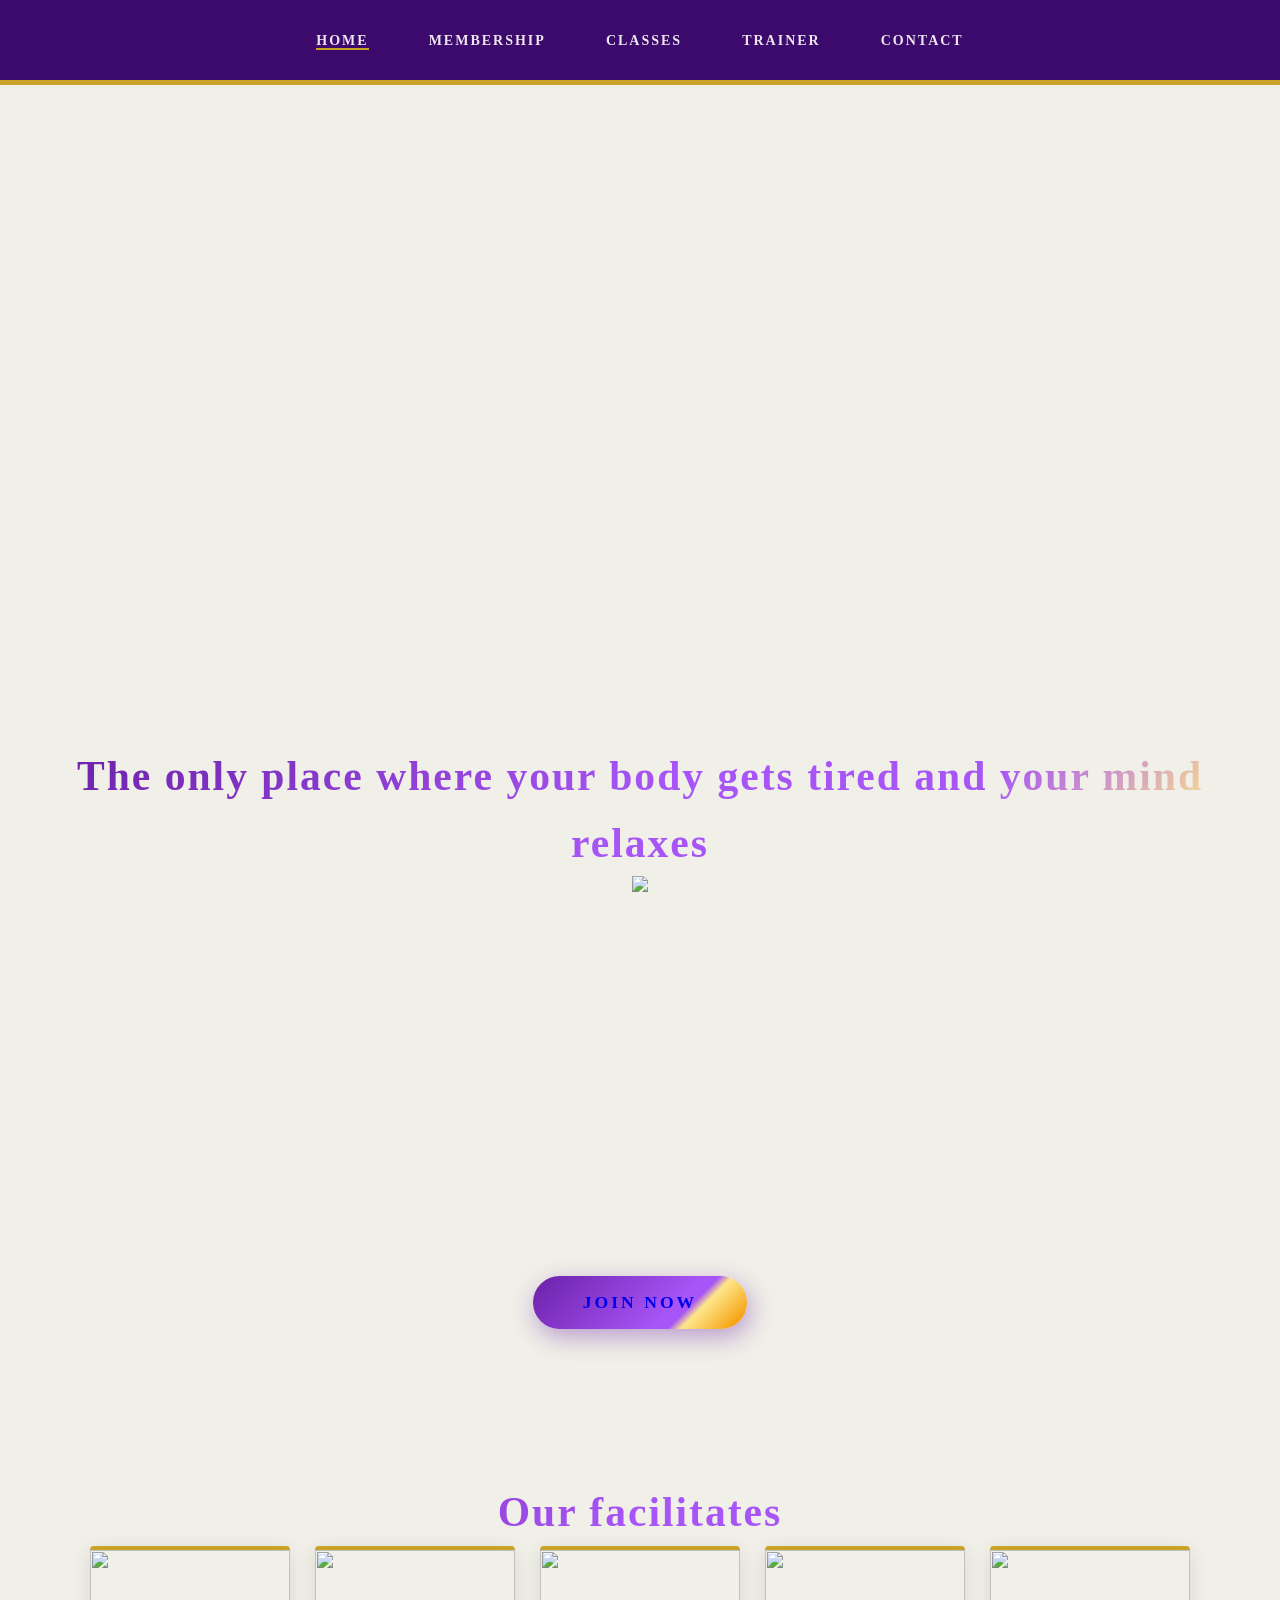
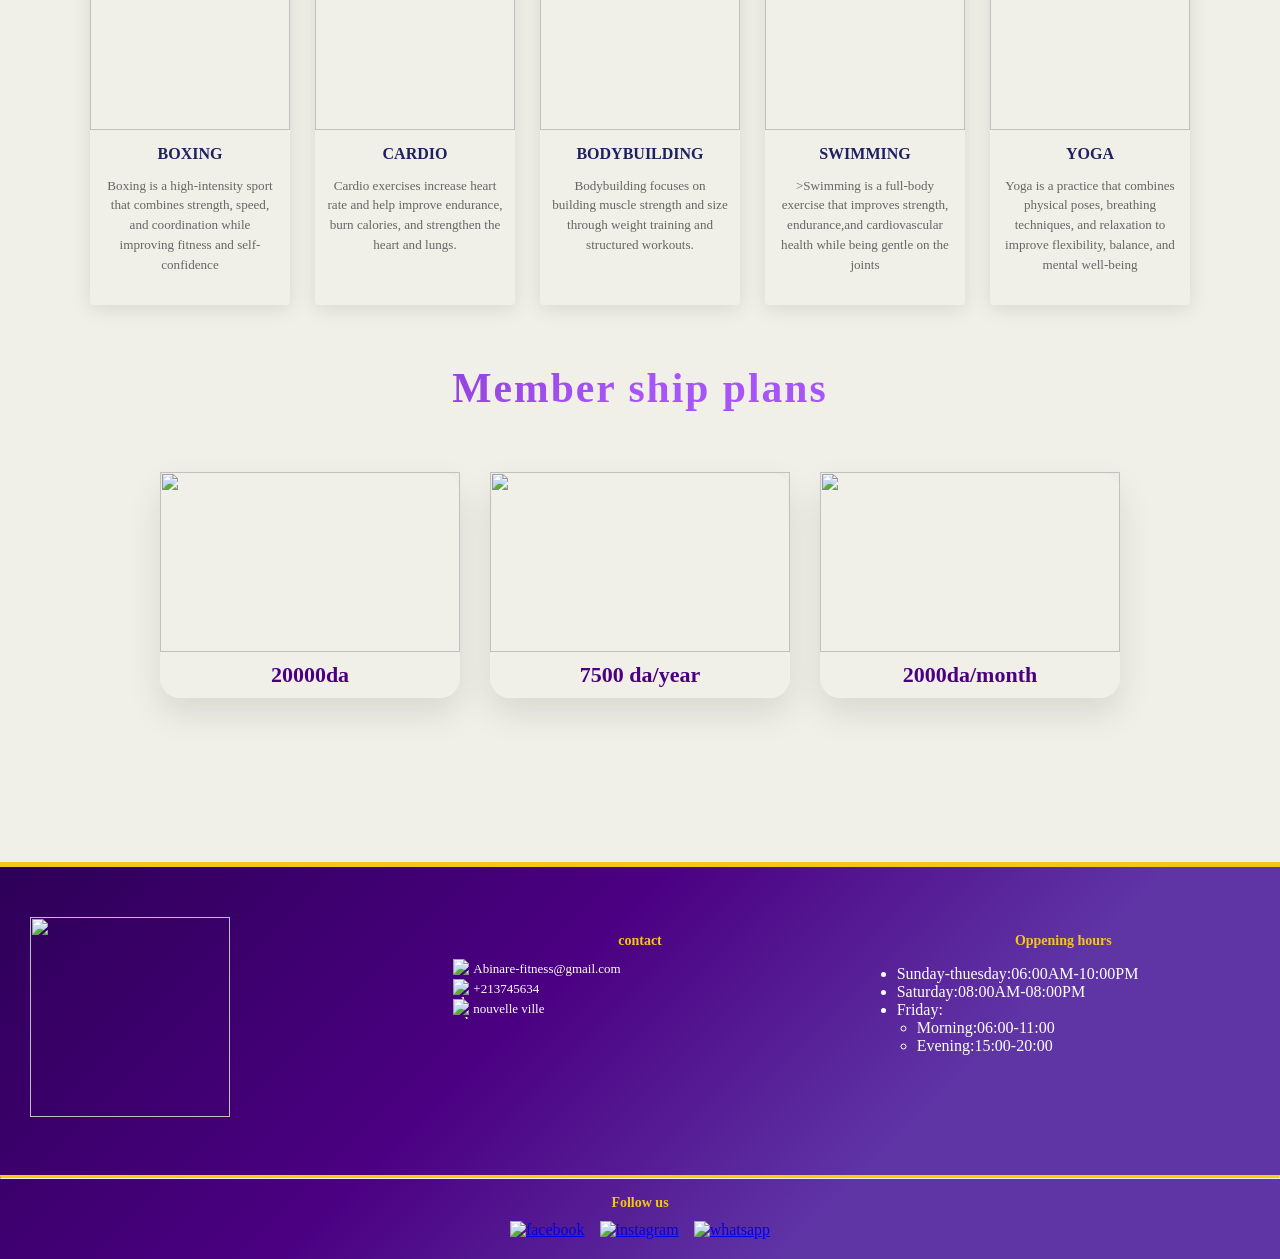
==== commit 8eac325c: "add all" ====
--- a/index.html
+++ b/index.html
@@ -26,15 +26,20 @@
             <source src="c:\Users\Far DigiTech\OneDrive\Dokumenter\photo\LUXURIOUS GYM TOUR __ MINISTRY OF FITNESS __ INTERIOR DESIGN BY AP INTERIOR STUDIO.mp4" type="video/mp4">
             </video>
     </section>
-    <div class="logo">
-            <img src="c:\Users\Far DigiTech\OneDrive\Dokumenter\photo\5888913227184278821_121.jpg" >
-    </div>  
+    <br>
+    <br>
+    <br>
+
     <div>
         <h2 id="slg">The only place where your body gets tired and your mind relaxes</h2>
     </div>
+    <div class="logo">
+            <img src="c:\Users\Far DigiTech\OneDrive\Dokumenter\photo\5890938042271337544_121.jpg" >
+    </div>  
+    
                         <!--join buttom-->
     <section class="join-button">
-           <button type="button">join now</button>
+           <button type="button"><a href="membership.html">join now</a></button>
     </section>
 </section>
                            <!--facilitates section-->
--- a/home.css
+++ b/home.css
@@ -70,7 +70,8 @@
 }
 .logo img{
     weight: 800px;
-    height: 800px;
+    height: 500px;
+    color: wheat;
 }
 #slg ,h2{
     text-align: center;
@@ -104,10 +105,13 @@
  cursor: pointer;
  background:linear-gradient(135deg , #6b21a8 0%, #a855f7 65% ,#a855f7 70% ,#fde68a 75%, #f59e0b 95%, white 100%);
  box-shadow:3px 8px 25px #6b21a866;
-}
-.join-button button:active{
-    transform:scale(0.98) ;
-}
+ transform: translateY(-100px);
+ 
+}
+.join-button a{
+    text-decoration: none;
+}
+
     /*classes-home */
     .facilitatesofabinare ,.membership{
         padding: 50px;
@@ -247,7 +251,7 @@
     width: 300px;
     border-radius: 20px;
     box-shadow: 0 15px 35px #0000001a;
-    border: 1px solid #666;
+    border:18px 18px 0 0;
     display: flex;
     flex-direction: column;
 }
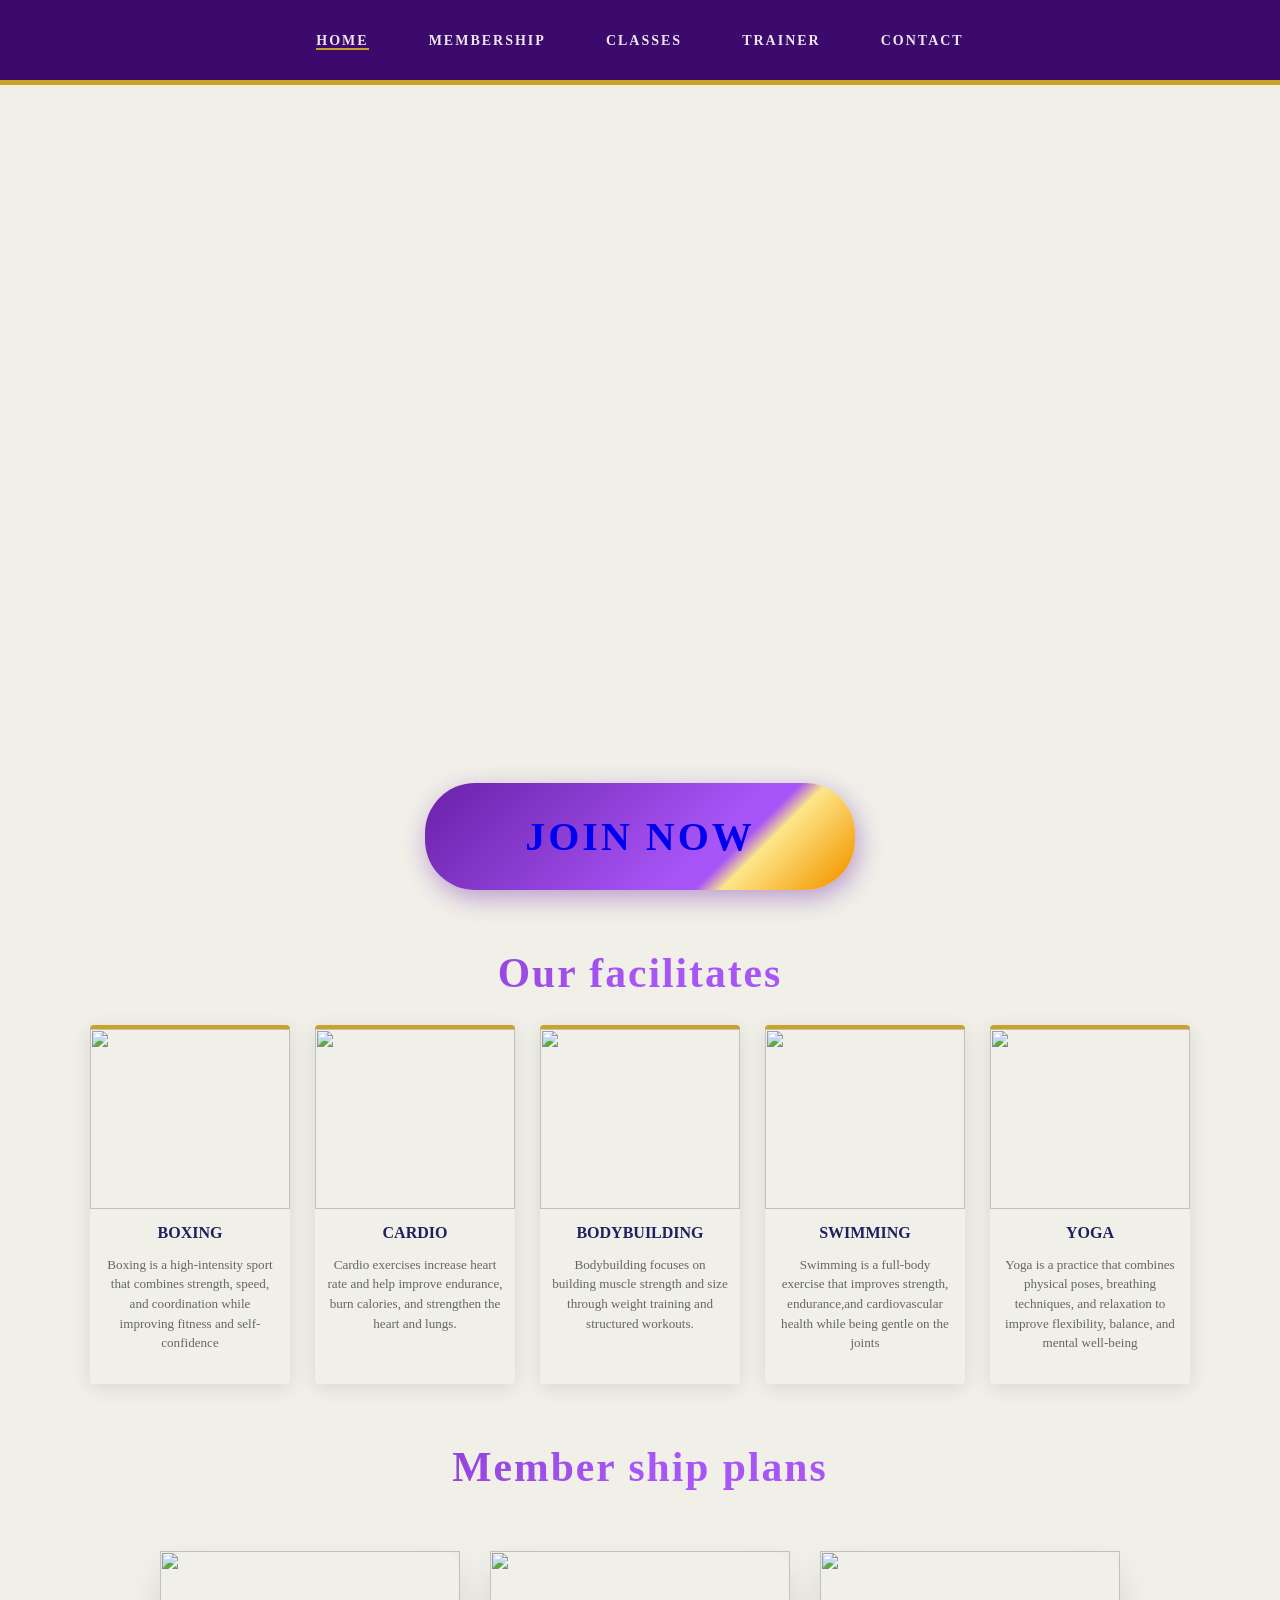
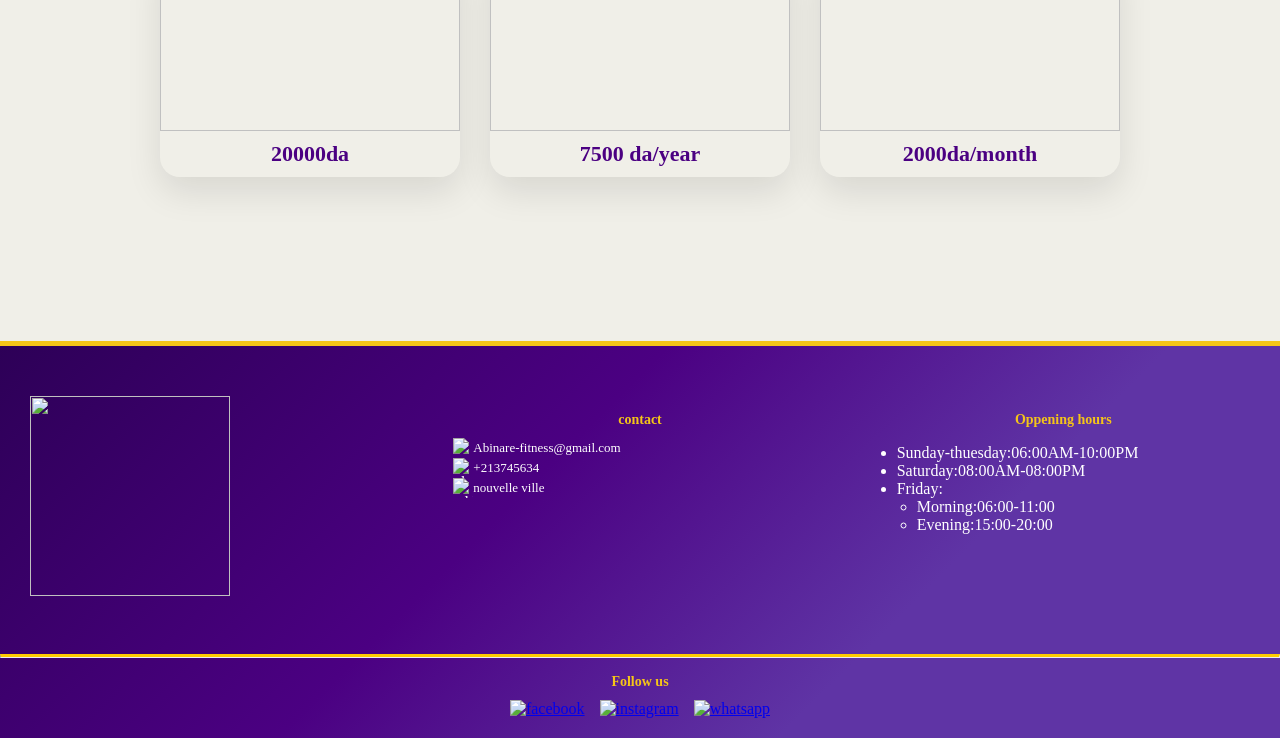
==== commit ce6e2ae4: "add all pages after modifing" ====
--- a/index.html
+++ b/index.html
@@ -1,13 +1,13 @@
 <!DOCTYPE html>
 <html>
     <head>
-        <title></title>
+        <title>abinare-Home</title>
         <link rel="stylesheet" href="home.css">
     </head>
 
  <body>
                          <!--navigation bar-->
-                         <header>
+      <header>
     <nav class="Links">
         <ul>
             <li><a href="index.html" id="access" class="active">Home</a></li>
@@ -23,20 +23,13 @@
                   <!--motivation video-->
     <section class="motivation video">
             <video autoplay muted loop>
-            <source src="c:\Users\Far DigiTech\OneDrive\Dokumenter\photo\LUXURIOUS GYM TOUR __ MINISTRY OF FITNESS __ INTERIOR DESIGN BY AP INTERIOR STUDIO.mp4" type="video/mp4">
+            <source src="c:\Users\Far DigiTech\Downloads\The only place where your body gets tired and your mind relaxes.mp4">
             </video>
     </section>
-    <br>
-    <br>
-    <br>
-
-    <div>
-        <h2 id="slg">The only place where your body gets tired and your mind relaxes</h2>
-    </div>
-    <div class="logo">
-            <img src="c:\Users\Far DigiTech\OneDrive\Dokumenter\photo\5890938042271337544_121.jpg" >
-    </div>  
     
+<br>
+<br>
+<br>
                         <!--join buttom-->
     <section class="join-button">
            <button type="button"><a href="membership.html">join now</a></button>
@@ -44,7 +37,7 @@
 </section>
                            <!--facilitates section-->
     <section class="facilitatesofabinare">
-       <h2>Our facilitates</h2>
+       <h2>Our facilitates</h2><br>
                                  <!--Boxing-->
           <div class="facilitates">
             <div class="facilitates-it">
@@ -68,7 +61,7 @@
           <div class="facilitates-it">
                 <img src="c:\Users\Far DigiTech\OneDrive\Dokumenter\photo\5888913227184278862_121.jpg"  >                
                     <a href="Swimming.html" title="swimming">Swimming</a>
-                    <p>>Swimming is a full-body exercise that improves strength, endurance,and cardiovascular health while being gentle on the joints</p>
+                    <p>Swimming is a full-body exercise that improves strength, endurance,and cardiovascular health while being gentle on the joints</p>
           </div>
            <!--Yoga-->
            <div class="facilitates-it">
--- a/home.css
+++ b/home.css
@@ -63,17 +63,13 @@
     color: #c9a227;
 }
                           /*home*/
-.logo{
-  display: flex;
-   align-items: center;
-   justify-content: center; 
-}
+
 .logo img{
     weight: 800px;
     height: 500px;
     color: wheat;
 }
-#slg ,h2{
+ h2{
     text-align: center;
     font-family: 'playfair display', 'georgia' ,serif;
     font-size: 2.6rem;
@@ -87,15 +83,18 @@
     -webkit-text-fill-color: transparent;
     }
 .motivation video{
-    width: 100%;
-    height: 600px;
+  width: 100%;
+  height: 100%;
+  object-fit: cover;
+
 }
 .join-button button{
+    
  display: block;
  margin: 0 auto;
- padding: 16px 50px;
+ padding: 30px 100px;
  font-family: 'playfair display',serif;
- font-size: 1.1rem;
+ font-size: 2.5rem;
  font-weight: 700;
  letter-spacing: 3px;
  text-transform: uppercase;
@@ -105,12 +104,14 @@
  cursor: pointer;
  background:linear-gradient(135deg , #6b21a8 0%, #a855f7 65% ,#a855f7 70% ,#fde68a 75%, #f59e0b 95%, white 100%);
  box-shadow:3px 8px 25px #6b21a866;
- transform: translateY(-100px);
- 
-}
+   
+
+}
+
 .join-button a{
     text-decoration: none;
 }
+
 
     /*classes-home */
     .facilitatesofabinare ,.membership{
